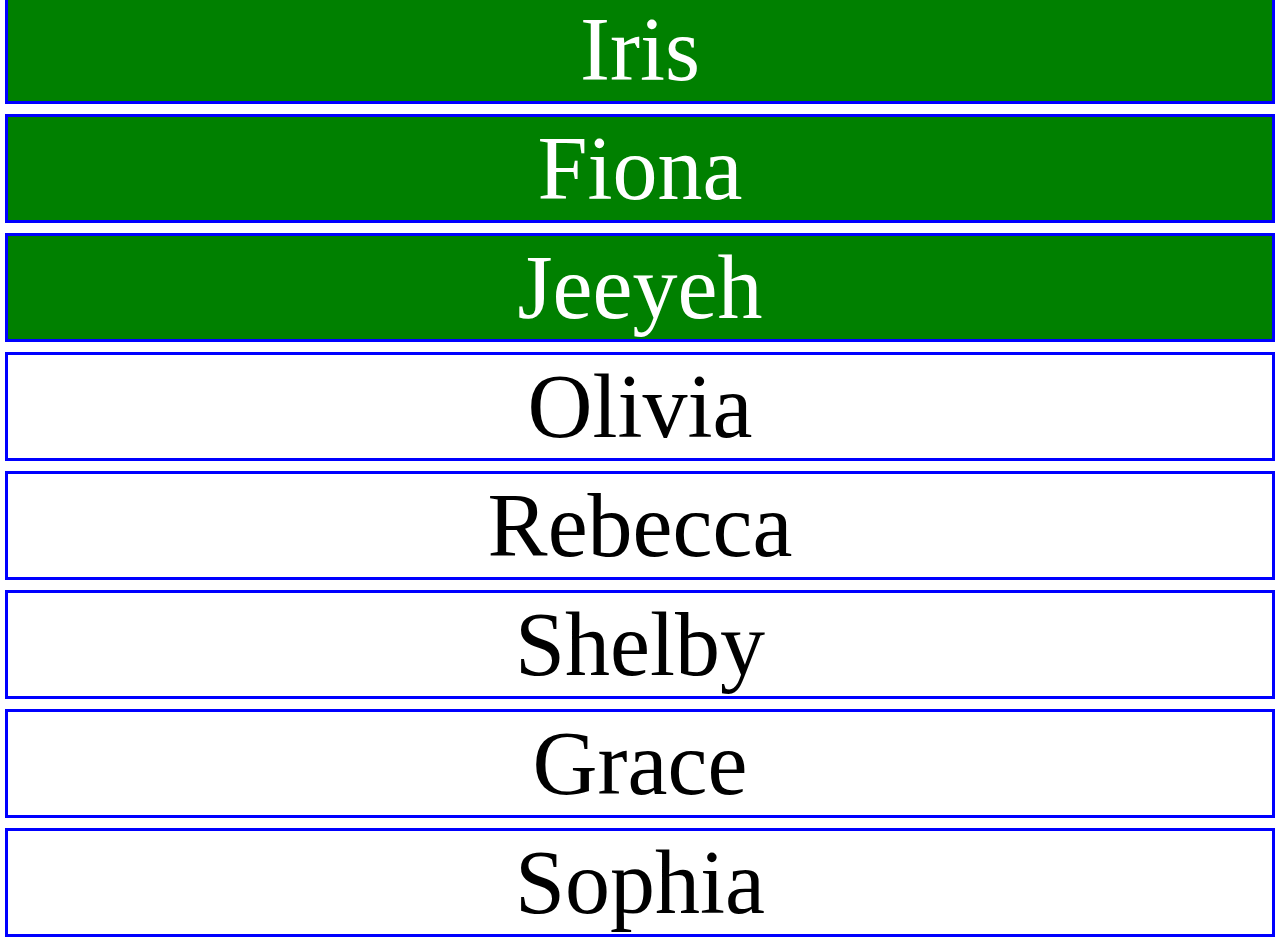
==== roster.html @ 58521cef "styling" ====
<!DOCTYPE html>
<html>
<head>
	<title>Roster</title>

<style>
body {
	margin: 0;
}
ul {
	padding: 0;
	list-style-type: none;
	display: flex;
	flex-direction: column;
	justify-content: center;
	height: 100vh;
}
li {
	flex-grow: 1;
	text-align: center;
	font-size: calc(100vh/10);
	border: 3px solid blue;
	margin: 5px;
}
li:nth-child(-n+3){
	background-color: green;
	color: white;
}
</style>
</head>
<body>

<ul id="players">
</ul>


<script>
	var players = [
			{name: "Iris"}, 
			{name: "Fiona"}, 
			{name: "Jeeyeh"}, 
			{name: "Olivia"}, 
			{name: "Rebecca"},
			{name: "Shelby"},
			{name: "Grace"},
			{name: "Sophia"}
		];

	var playerList = document.getElementById('players');

	players.forEach(function(player, index){
		var playerNameElement = document.createTextNode(player.name);
		var listItemElement = document.createElement('li');
		listItemElement.appendChild(playerNameElement);
		listItemElement.id = player.name;

		listItemElement.onclick = function () {
			playerList.removeChild(this);
			playerList.insertBefore(this, playerList.firstChild);
		};

		playerList.appendChild(listItemElement);
	});
</script>

</body>
</html>
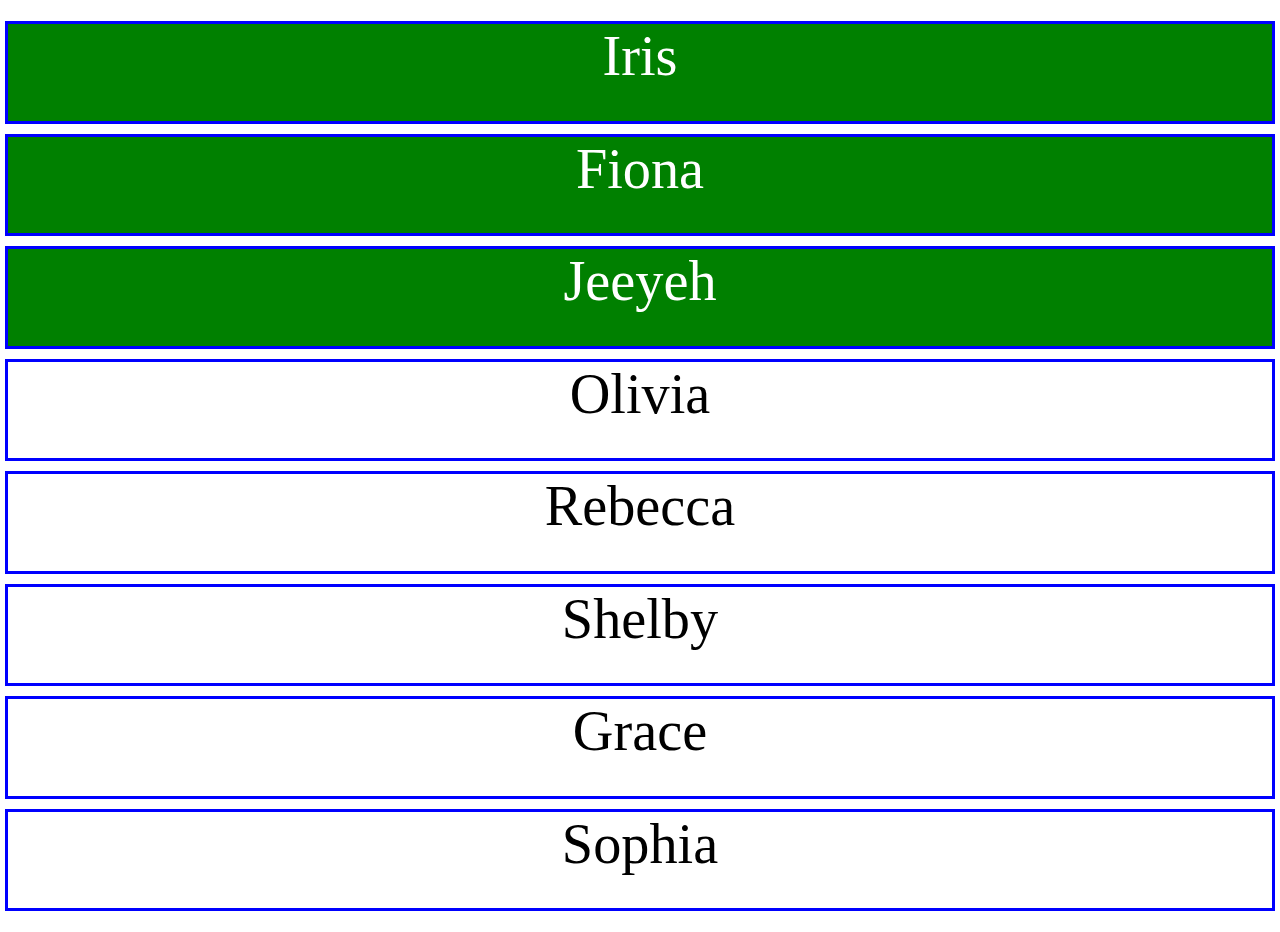
==== commit a256b1f2: "16?" ====
--- a/roster.html
+++ b/roster.html
@@ -18,7 +18,7 @@
 li {
 	flex-grow: 1;
 	text-align: center;
-	font-size: calc(100vh/10);
+	font-size: calc(100vh/16);
 	border: 3px solid blue;
 	margin: 5px;
 }
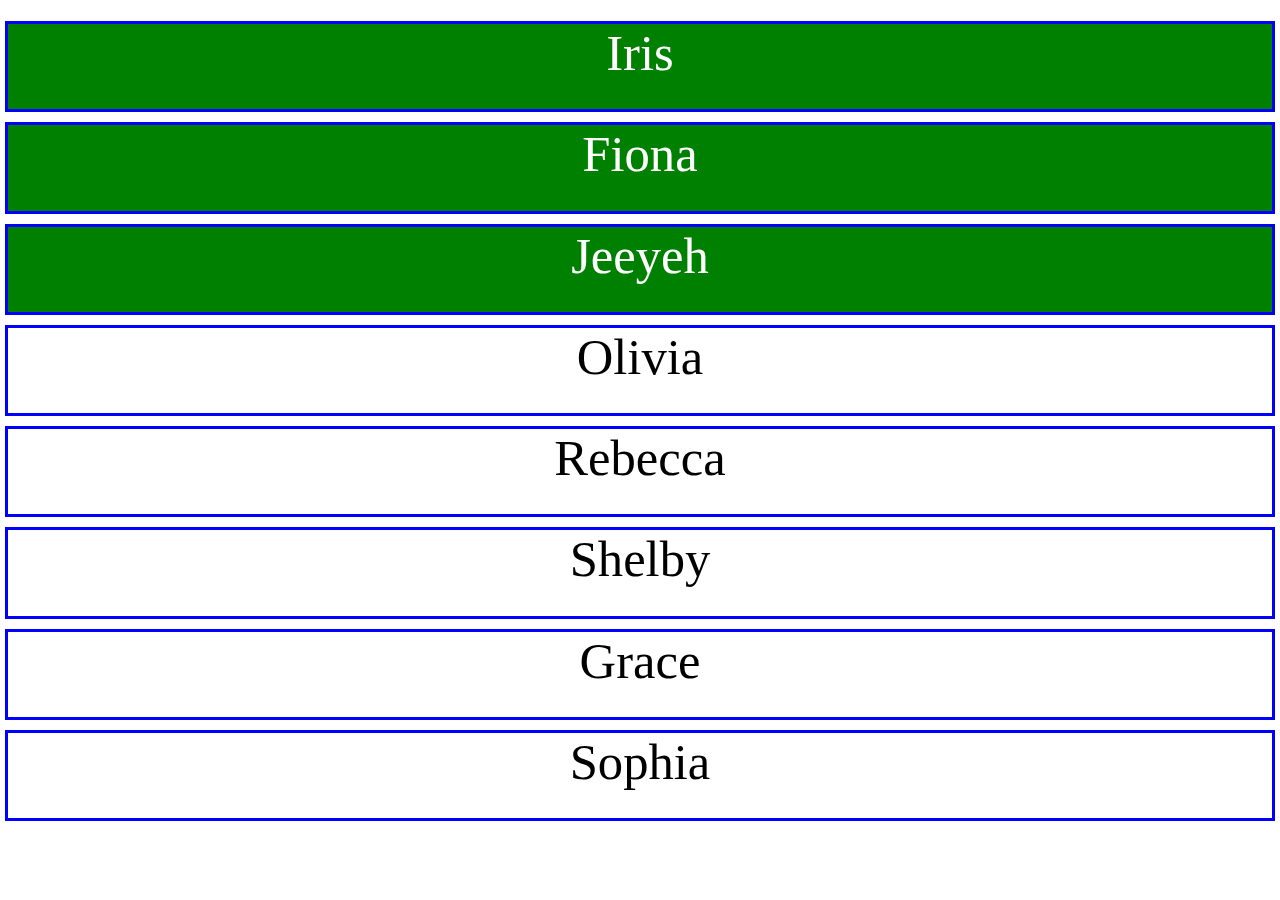
==== commit 8fcdecc0: "90vh?" ====
--- a/roster.html
+++ b/roster.html
@@ -13,12 +13,12 @@
 	display: flex;
 	flex-direction: column;
 	justify-content: center;
-	height: 100vh;
+	height: 90vh;
 }
 li {
 	flex-grow: 1;
 	text-align: center;
-	font-size: calc(100vh/16);
+	font-size: calc(90vh/16);
 	border: 3px solid blue;
 	margin: 5px;
 }
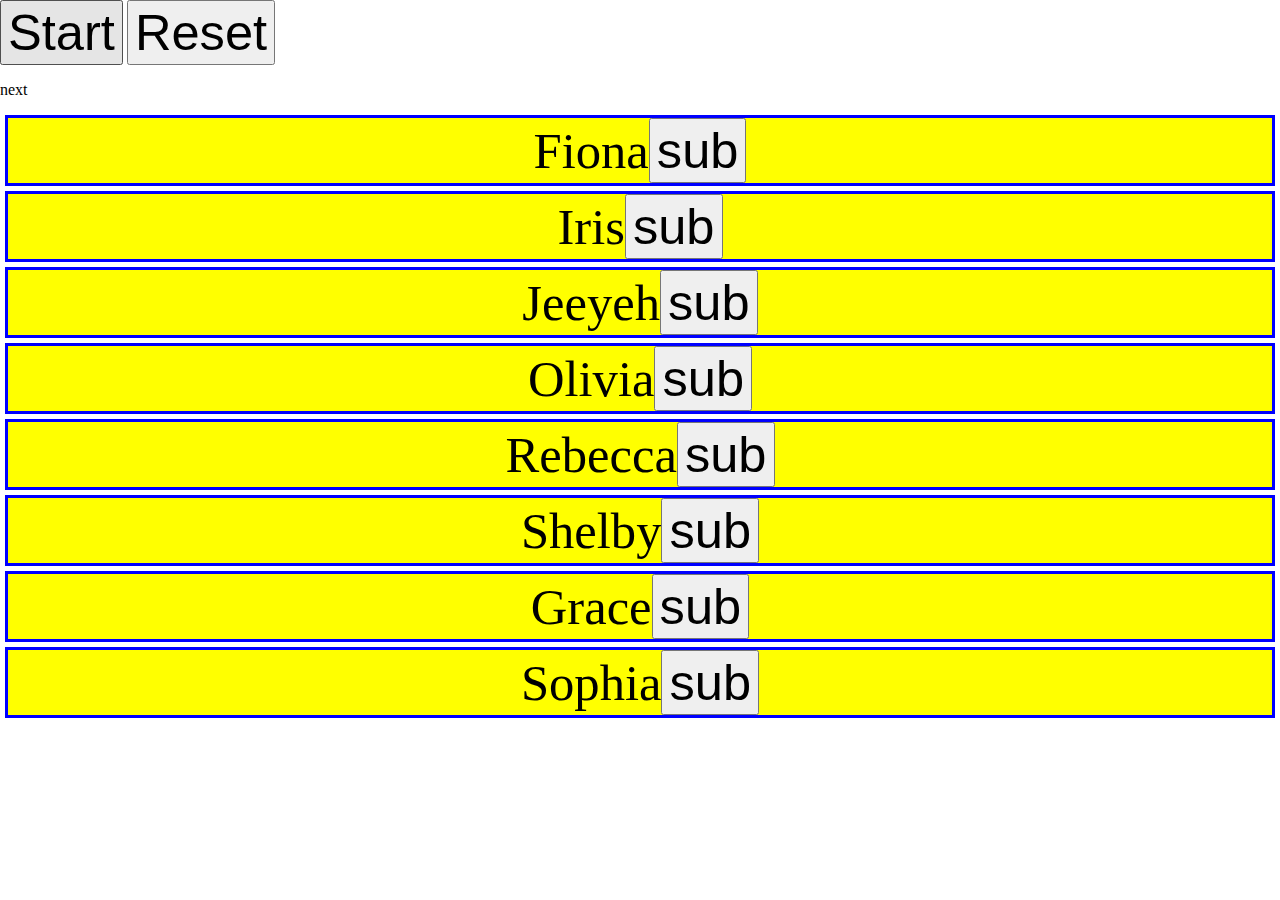
==== commit 8bf30a94: "update" ====
--- a/roster.html
+++ b/roster.html
@@ -10,57 +10,163 @@
 ul {
 	padding: 0;
 	list-style-type: none;
-	display: flex;
-	flex-direction: column;
-	justify-content: center;
-	height: 90vh;
+}
+#clock-readout {
+    font-size: calc(90vh/16);
+}
+button {
+    font-size: calc(90vh/16);
 }
 li {
-	flex-grow: 1;
 	text-align: center;
 	font-size: calc(90vh/16);
 	border: 3px solid blue;
 	margin: 5px;
 }
-li:nth-child(-n+3){
+#players li{
 	background-color: green;
 	color: white;
+}
+#subs li {
+    background-color: yellow;
 }
 </style>
 </head>
 <body>
-
-<ul id="players">
-</ul>
-
+<div class="clock">
+    <button class="start" onclick="startGameClock()">Start</button>
+    <span id="clock-readout"></span>
+    <button class="reset" onclick="resetGameClock()">Reset</button>
+</div>
+<ul id="players"></ul>
+next
+<ul id="subs"></ul>
 
 <script>
-	var players = [
-			{name: "Iris"}, 
-			{name: "Fiona"}, 
-			{name: "Jeeyeh"}, 
-			{name: "Olivia"}, 
-			{name: "Rebecca"},
-			{name: "Shelby"},
-			{name: "Grace"},
-			{name: "Sophia"}
-		];
 
-	var playerList = document.getElementById('players');
+var stopwatch = function() {
+    // Private vars
+    var startAt = 0;    // Time of last start / resume. (0 if not running)
+    var lapTime = 0;    // Time on the clock when last stopped in milliseconds
 
-	players.forEach(function(player, index){
-		var playerNameElement = document.createTextNode(player.name);
-		var listItemElement = document.createElement('li');
-		listItemElement.appendChild(playerNameElement);
-		listItemElement.id = player.name;
+    var now = function() {
+            return (new Date()).getTime()/1000; 
+        }; 
 
-		listItemElement.onclick = function () {
-			playerList.removeChild(this);
-			playerList.insertBefore(this, playerList.firstChild);
-		};
+    // Public methods
+    // Start or resume
+    this.start = function() {
+            startAt = startAt ? startAt : now();
+        };
 
-		playerList.appendChild(listItemElement);
-	});
+    // Stop or pause
+    this.stop = function() {
+            // If running, update elapsed time otherwise keep it
+            lapTime = startAt ? lapTime + now() - startAt : lapTime;
+            startAt = 0; // Paused
+        };
+
+    // Reset
+    this.reset = function() {
+            lapTime = startAt = 0;
+        };
+
+    // Duration
+    this.time = function() {
+            return (lapTime + (startAt ? now() - startAt : 0)); 
+        };
+};
+
+var clocktimer;
+
+function pad(num, size) {
+    var s = "0000" + num;
+    return s.substr(s.length - size);
+}
+
+function formatTime(time) {
+    var m = s = 0;
+    var newTime = '';
+
+    m = Math.floor( time / 60 );
+    time = time % 60;
+    s = Math.floor( time );
+
+    newTime = pad(m, 2) + ':' + pad(s, 2);
+    return newTime;
+}
+
+function startTimer() {
+    clocktimer = setInterval(function() {
+        players.forEach(function (player){
+            if (player.update){
+                player.update();
+            }
+        });
+        gameClockLabel.innerHTML = formatTime(gameClock.time());
+    }, 1000);
+}
+
+function stopTimer() {
+    clearInterval(clocktimer);
+}
+
+function startGameClock() {
+    gameClock.start();
+}
+
+function resetGameClock() {
+    gameClock.reset();
+}
+
+var gameClockLabel = document.getElementById('clock-readout');
+var gameClock = new stopwatch();
+
+var players = ["Fiona", "Iris", "Jeeyeh", "Olivia", "Rebecca", "Shelby", "Grace", "Sophia"].map(function (playerName){
+    return {name: playerName, timer: new stopwatch(), playing: false};
+})
+
+var playerList = document.getElementById('players');
+var subsList = document.getElementById('subs');
+
+players.forEach(function(player){
+	var playerNameElement = document.createTextNode(player.name);
+	var listItemElement = document.createElement('li');
+    listItemElement.appendChild(playerNameElement);
+    listItemElement.id = player.name;
+
+    var subButton = document.createElement('button');
+    subButton.appendChild(document.createTextNode('sub'));
+    listItemElement.appendChild(subButton);
+
+    var timeLabel = document.createElement('div');
+    listItemElement.appendChild(timeLabel);
+
+	subButton.onclick = function () {
+        if (player.playing){
+            playerList.removeChild(listItemElement);
+            subsList.appendChild(listItemElement);
+
+            player.timer.reset();
+            timeLabel.innerHTML = '';
+            player.update = null;
+        }
+        else {
+            subsList.removeChild(listItemElement);
+            playerList.insertBefore(listItemElement, playerList.firstChild);
+
+            player.timer.start();
+            player.update = function () {
+                timeLabel.innerHTML = formatTime(player.timer.time()); 
+            };
+        }
+        player.playing = !player.playing;
+	};
+
+	subsList.appendChild(listItemElement);
+});
+
+startTimer();
 </script>
 
 </body>
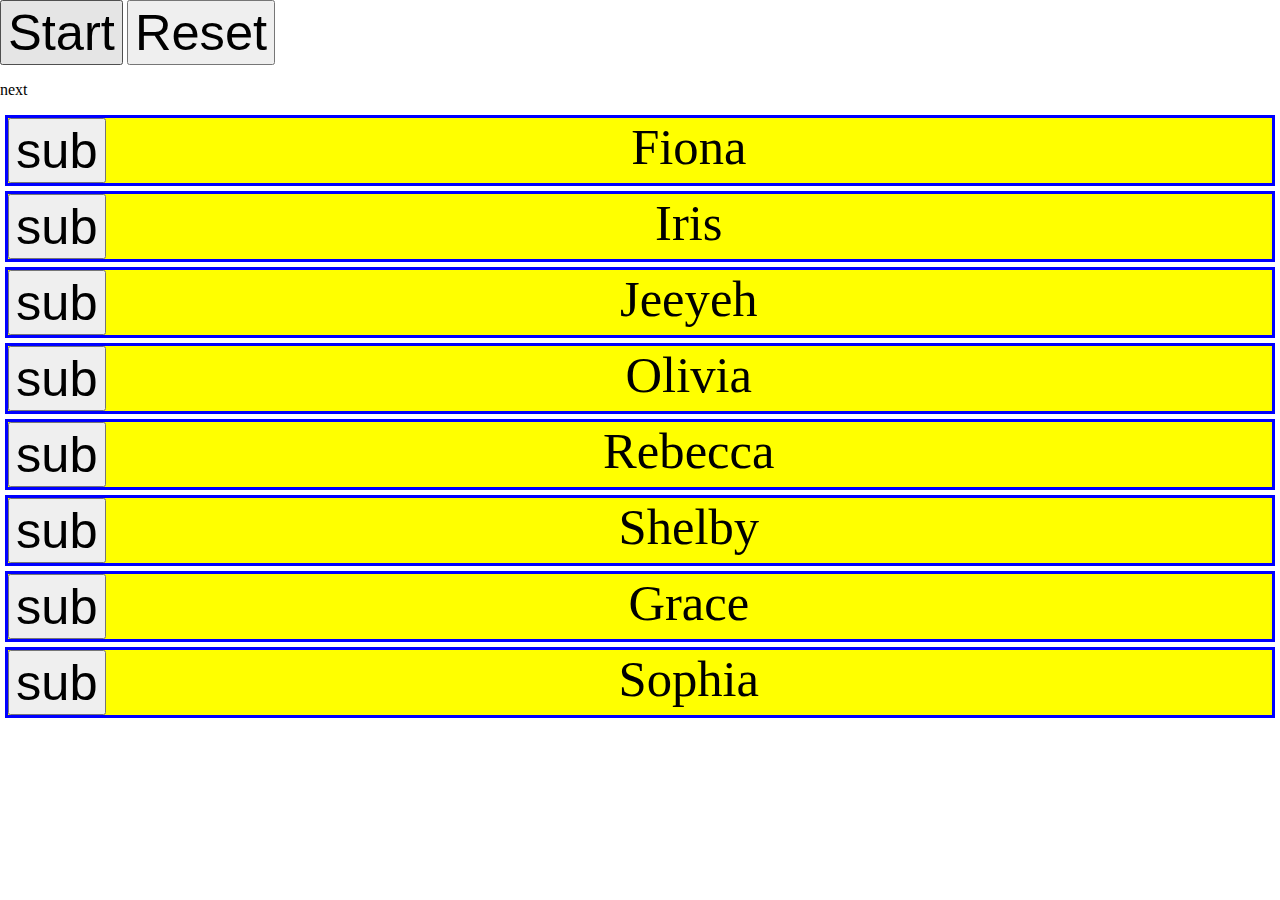
==== commit d3d29493: "update" ====
--- a/roster.html
+++ b/roster.html
@@ -22,6 +22,8 @@
 	font-size: calc(90vh/16);
 	border: 3px solid blue;
 	margin: 5px;
+    display: flex;
+    justify-content: space-between;
 }
 #players li{
 	background-color: green;
@@ -130,14 +132,15 @@
 var subsList = document.getElementById('subs');
 
 players.forEach(function(player){
-	var playerNameElement = document.createTextNode(player.name);
 	var listItemElement = document.createElement('li');
-    listItemElement.appendChild(playerNameElement);
-    listItemElement.id = player.name;
 
     var subButton = document.createElement('button');
     subButton.appendChild(document.createTextNode('sub'));
     listItemElement.appendChild(subButton);
+
+    var playerNameElement = document.createTextNode(player.name);
+    listItemElement.appendChild(playerNameElement);
+    listItemElement.id = player.name;
 
     var timeLabel = document.createElement('div');
     listItemElement.appendChild(timeLabel);
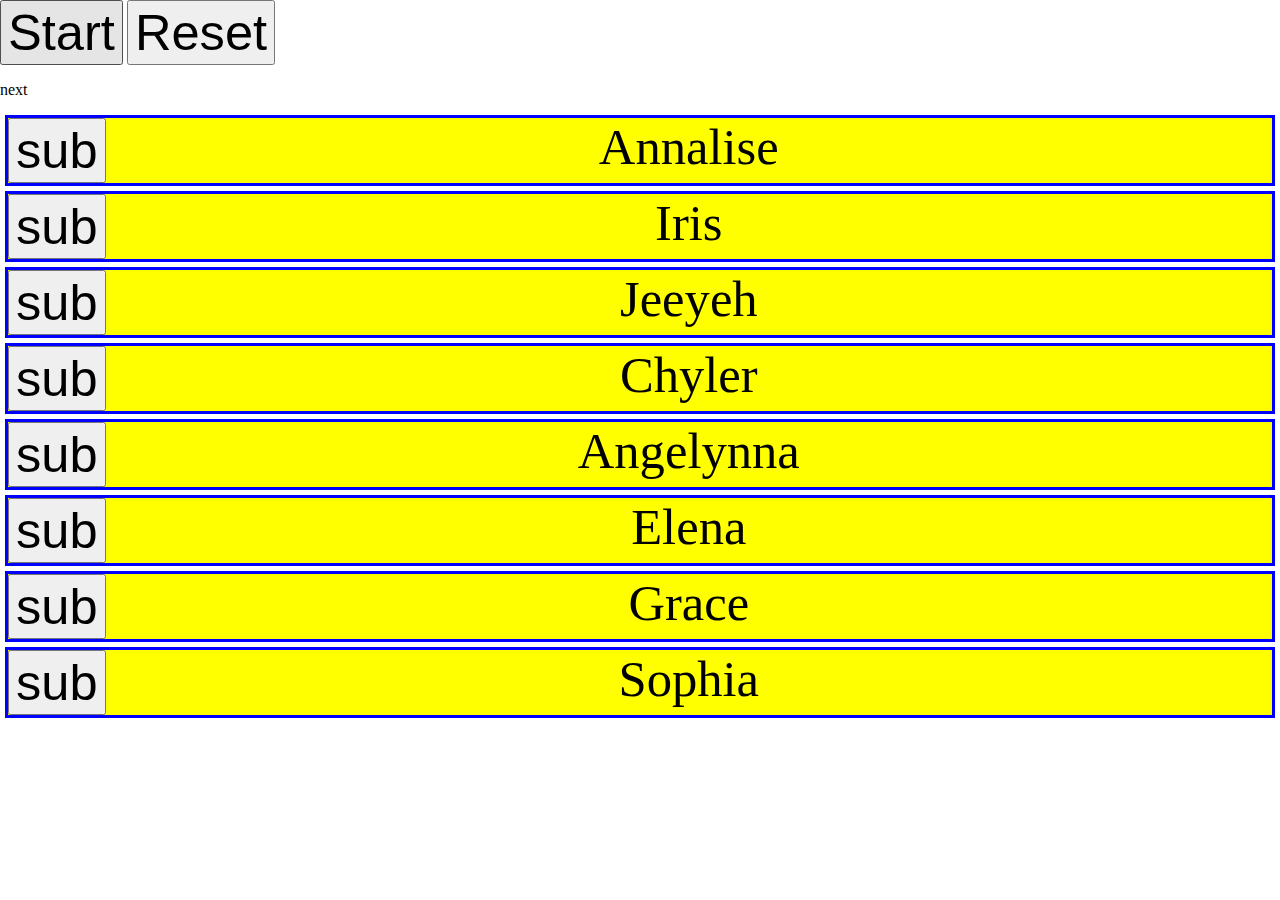
==== commit 4a5bca2c: "updated roster for spring" ====
--- a/roster.html
+++ b/roster.html
@@ -32,6 +32,11 @@
 #subs li {
     background-color: yellow;
 }
+
+#players li.goal-keeper {
+    background-color: red;
+}
+
 </style>
 </head>
 <body>
@@ -124,7 +129,7 @@
 var gameClockLabel = document.getElementById('clock-readout');
 var gameClock = new stopwatch();
 
-var players = ["Fiona", "Iris", "Jeeyeh", "Olivia", "Rebecca", "Shelby", "Grace", "Sophia"].map(function (playerName){
+var players = ["Annalise", "Iris", "Jeeyeh", "Chyler", "Angelynna", "Elena", "Grace", "Sophia"].map(function (playerName){
     return {name: playerName, timer: new stopwatch(), playing: false};
 })
 
@@ -144,6 +149,11 @@
 
     var timeLabel = document.createElement('div');
     listItemElement.appendChild(timeLabel);
+
+    listItemElement.onclick = function (e) {
+        if(e.target != this) return; 
+        listItemElement.classList.toggle('goal-keeper')
+    }
 
 	subButton.onclick = function () {
         if (player.playing){
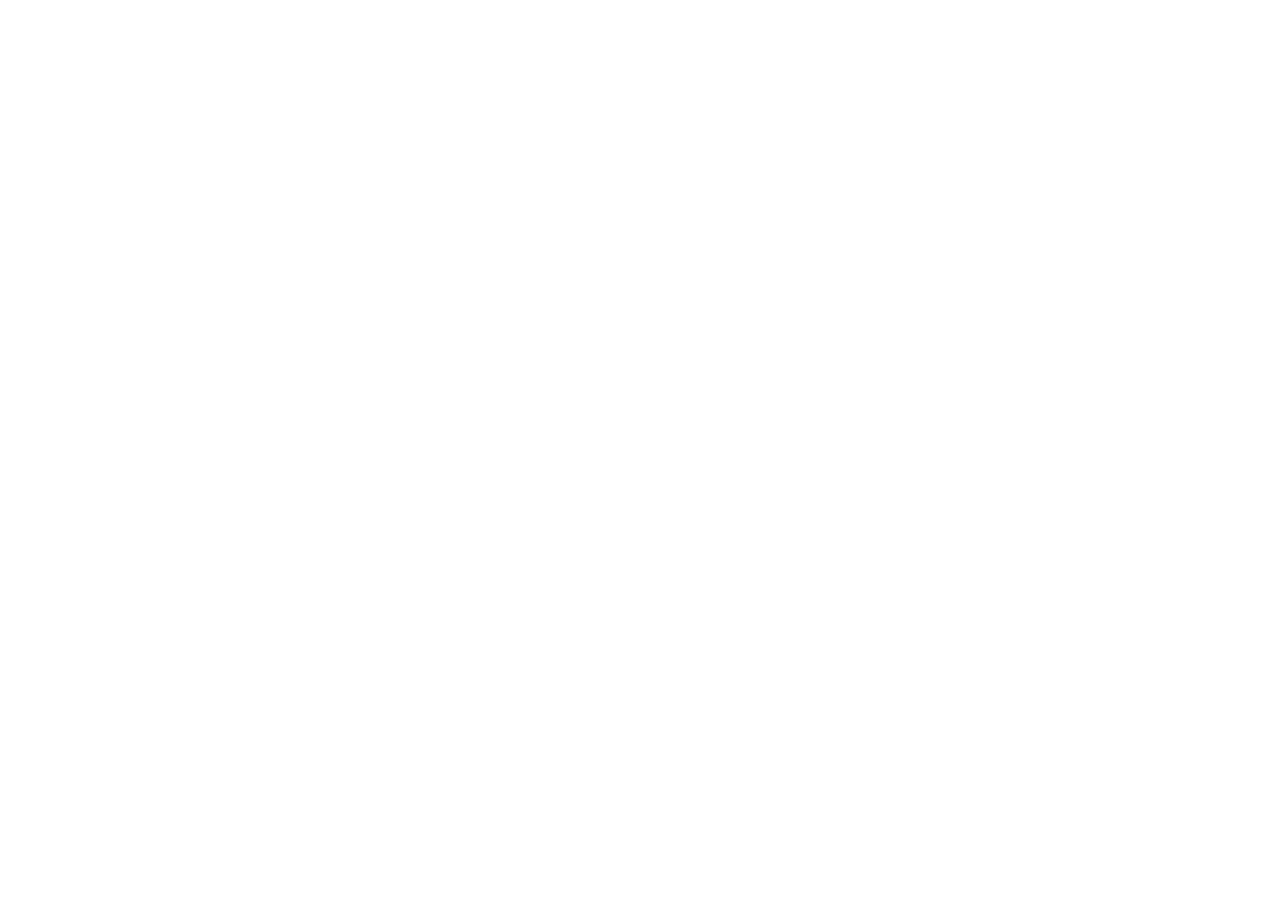
==== commit db224155: "new roster app" ====
--- a/roster.html
+++ b/roster.html
@@ -1,186 +1,20 @@
-<!DOCTYPE html>
-<html>
-<head>
-	<title>Roster</title>
-
-<style>
-body {
-	margin: 0;
-}
-ul {
-	padding: 0;
-	list-style-type: none;
-}
-#clock-readout {
-    font-size: calc(90vh/16);
-}
-button {
-    font-size: calc(90vh/16);
-}
-li {
-	text-align: center;
-	font-size: calc(90vh/16);
-	border: 3px solid blue;
-	margin: 5px;
-    display: flex;
-    justify-content: space-between;
-}
-#players li{
-	background-color: green;
-	color: white;
-}
-#subs li {
-    background-color: yellow;
-}
-
-#players li.goal-keeper {
-    background-color: red;
-}
-
-</style>
-</head>
-<body>
-<div class="clock">
-    <button class="start" onclick="startGameClock()">Start</button>
-    <span id="clock-readout"></span>
-    <button class="reset" onclick="resetGameClock()">Reset</button>
-</div>
-<ul id="players"></ul>
-next
-<ul id="subs"></ul>
-
-<script>
-
-var stopwatch = function() {
-    // Private vars
-    var startAt = 0;    // Time of last start / resume. (0 if not running)
-    var lapTime = 0;    // Time on the clock when last stopped in milliseconds
-
-    var now = function() {
-            return (new Date()).getTime()/1000; 
-        }; 
-
-    // Public methods
-    // Start or resume
-    this.start = function() {
-            startAt = startAt ? startAt : now();
-        };
-
-    // Stop or pause
-    this.stop = function() {
-            // If running, update elapsed time otherwise keep it
-            lapTime = startAt ? lapTime + now() - startAt : lapTime;
-            startAt = 0; // Paused
-        };
-
-    // Reset
-    this.reset = function() {
-            lapTime = startAt = 0;
-        };
-
-    // Duration
-    this.time = function() {
-            return (lapTime + (startAt ? now() - startAt : 0)); 
-        };
-};
-
-var clocktimer;
-
-function pad(num, size) {
-    var s = "0000" + num;
-    return s.substr(s.length - size);
-}
-
-function formatTime(time) {
-    var m = s = 0;
-    var newTime = '';
-
-    m = Math.floor( time / 60 );
-    time = time % 60;
-    s = Math.floor( time );
-
-    newTime = pad(m, 2) + ':' + pad(s, 2);
-    return newTime;
-}
-
-function startTimer() {
-    clocktimer = setInterval(function() {
-        players.forEach(function (player){
-            if (player.update){
-                player.update();
-            }
-        });
-        gameClockLabel.innerHTML = formatTime(gameClock.time());
-    }, 1000);
-}
-
-function stopTimer() {
-    clearInterval(clocktimer);
-}
-
-function startGameClock() {
-    gameClock.start();
-}
-
-function resetGameClock() {
-    gameClock.reset();
-}
-
-var gameClockLabel = document.getElementById('clock-readout');
-var gameClock = new stopwatch();
-
-var players = ["Annalise", "Iris", "Jeeyeh", "Chyler", "Angelynna", "Elena", "Grace", "Sophia"].map(function (playerName){
-    return {name: playerName, timer: new stopwatch(), playing: false};
-})
-
-var playerList = document.getElementById('players');
-var subsList = document.getElementById('subs');
-
-players.forEach(function(player){
-	var listItemElement = document.createElement('li');
-
-    var subButton = document.createElement('button');
-    subButton.appendChild(document.createTextNode('sub'));
-    listItemElement.appendChild(subButton);
-
-    var playerNameElement = document.createTextNode(player.name);
-    listItemElement.appendChild(playerNameElement);
-    listItemElement.id = player.name;
-
-    var timeLabel = document.createElement('div');
-    listItemElement.appendChild(timeLabel);
-
-    listItemElement.onclick = function (e) {
-        if(e.target != this) return; 
-        listItemElement.classList.toggle('goal-keeper')
-    }
-
-	subButton.onclick = function () {
-        if (player.playing){
-            playerList.removeChild(listItemElement);
-            subsList.appendChild(listItemElement);
-
-            player.timer.reset();
-            timeLabel.innerHTML = '';
-            player.update = null;
-        }
-        else {
-            subsList.removeChild(listItemElement);
-            playerList.insertBefore(listItemElement, playerList.firstChild);
-
-            player.timer.start();
-            player.update = function () {
-                timeLabel.innerHTML = formatTime(player.timer.time()); 
-            };
-        }
-        player.playing = !player.playing;
-	};
-
-	subsList.appendChild(listItemElement);
-});
-
-startTimer();
-</script>
-
-</body>
+<!DOCTYPE html>
+<html lang="en">
+  <head>
+    <!-- Required meta tags always come first -->
+    <meta charset="utf-8">
+    <meta name="viewport" content="width=device-width, initial-scale=1, shrink-to-fit=no">
+    <meta http-equiv="x-ua-compatible" content="ie=edge">
+
+    <!-- Bootstrap CSS -->
+    <link rel="stylesheet" href="https://maxcdn.bootstrapcdn.com/bootstrap/latest/css/bootstrap.min.css">
+
+    <!-- Roster app -->
+    <link rel="stylesheet" type="text/css" href="/app.css">
+    <script src="/app.js"></script>
+    <script>require('initialize');</script>
+  </head>
+  <body>
+    <div id="app"></div>
+  </body>
 </html>